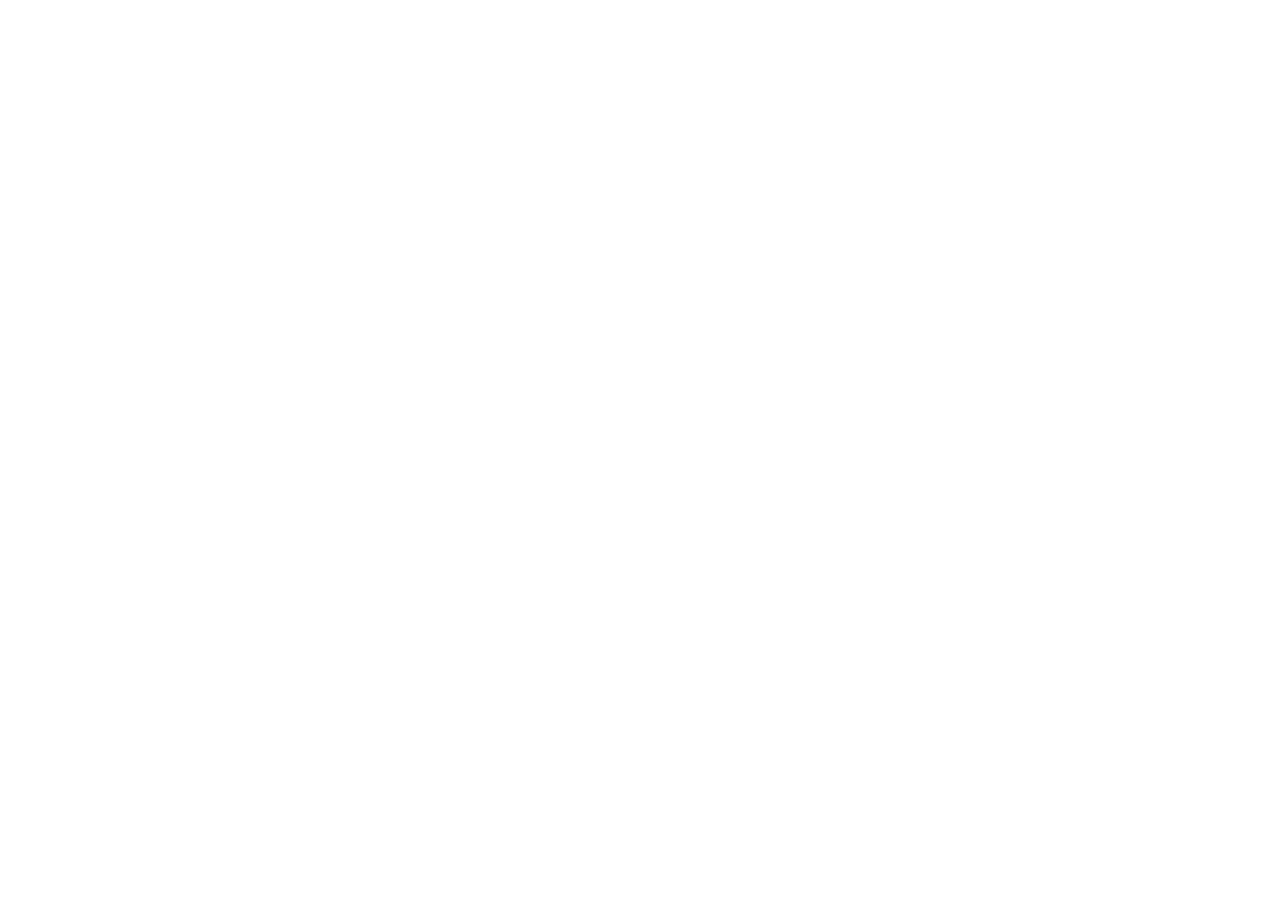
==== portfolio.html @ 2e6f429f "first commit" ====
<!DOCTYPE html>
<html lang="en">
<head>
    <meta charset="UTF-8">
    <meta name="viewport" content="width=device-width, initial-scale=1.0">
    <title>Web Portfolio</title>
    <link rel="stylesheet" href="portfolio.css">
</head>
<body>
 <header>

 </header>
 <main>

 </main>
 <footer>

 </footer>
</body>
</html>
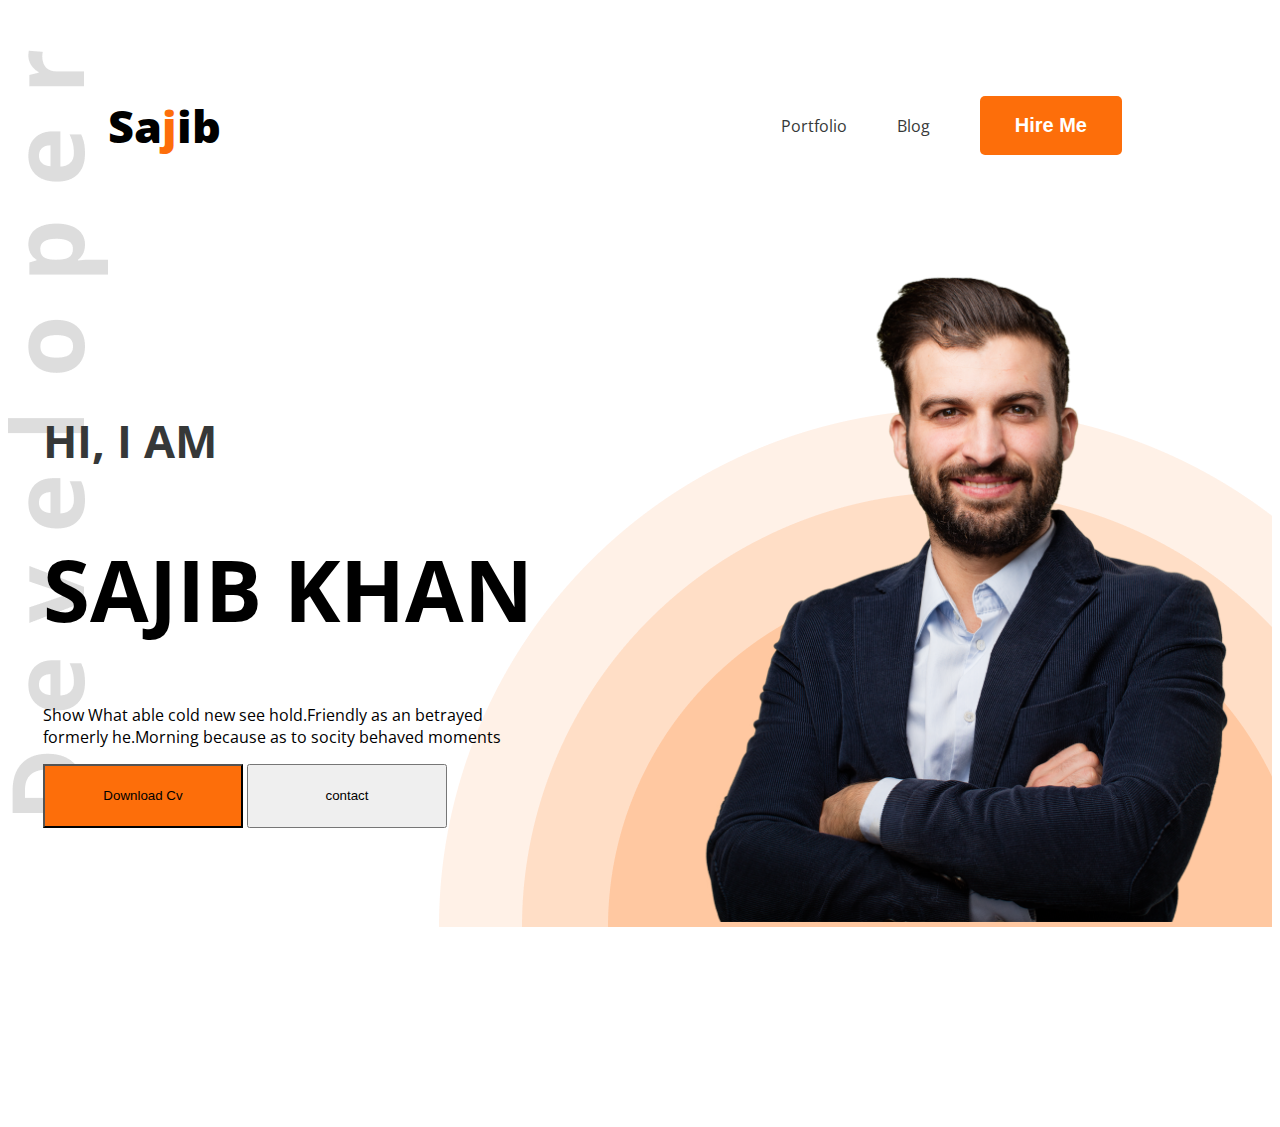
==== commit 0d11634c: "cover page added" ====
--- a/portfolio.html
+++ b/portfolio.html
@@ -4,11 +4,34 @@
     <meta charset="UTF-8">
     <meta name="viewport" content="width=device-width, initial-scale=1.0">
     <title>Web Portfolio</title>
+    <link rel="preconnect" href="https://fonts.googleapis.com">
+<link rel="preconnect" href="https://fonts.gstatic.com" crossorigin>
+<link href="https://fonts.googleapis.com/css2?family=Open+Sans:ital,wght@0,300..800;1,300..800&display=swap" rel="stylesheet">
     <link rel="stylesheet" href="portfolio.css">
 </head>
-<body>
- <header>
-
+<body class="open-sans-normal">
+ <header class="head">
+  <nav>
+    <h3 class="nav-title">Sa<span class="text-primary">j</span>ib</h3>
+    <ul class="">
+     <li><a  class="dark2">Portfolio</a></li>
+     <li><a class="dark2">Blog</a></li>
+     <li><a href=""><button class="btn-primary">Hire Me </button></a></li>
+    </ul>
+  </nav>
+  <div class="banner">
+    <div class="banner-content">
+        <h4 class="banner-welcome dark2">HI, I AM</h4>
+       <H1 class="main-name">SAJIB KHAN</H1>
+     <p class="banner-description">Show What able cold new see hold.Friendly as an betrayed<br>formerly he.Morning because as to socity behaved moments</p>
+     <button class="btn1">Download Cv</button>
+     <button class="btn2">contact</button>
+    
+      </div>
+      <div >
+        <img class="banner-pic" src="hardy.png" alt=""></div>
+  </div>
+  
  </header>
  <main>
 
--- a/portfolio.css
+++ b/portfolio.css
@@ -0,0 +1,81 @@
+
+.open-sans-normal {
+  font-family: "Open Sans", serif;
+  font-optical-sizing: auto;
+  font-style: normal;
+  font-variation-settings:
+    "wdth" 100;
+}
+/* head */
+.head{
+    background-image: url(images/developer.png),url(images/header_bg.png);
+    background-repeat: no-repeat;
+    background-position: top left, bottom right;
+}
+/* Nav Style */
+nav{
+    display: flex;
+    align-items: center;
+    justify-content: space-between;
+    margin: 50px 100px;
+}
+.nav-title{
+    font-weight: 800;
+    font-size: 45px;
+}
+/* shared style */
+.text-primary{
+    color: #fd6e0a ;
+    }
+.dark2{
+    color: rgb(54, 56, 56);
+}
+nav ul li{
+    list-style: none;
+    margin-right: 50px;
+}
+nav li a{
+    text-decoration: none;
+    
+}
+nav ul{
+    display: flex;
+    align-items: center;
+}
+.btn-primary{
+    background-color: #fd6e0a;
+    font-size: 20px;
+    font-weight: bold;
+    color: white;
+    padding: 18px 35px;
+    border-radius: 5px;
+    border: none;
+}
+.btn1{
+    background-color: #fd6e0a;
+    width: 200px;
+    height: 64px;
+}
+.btn2{
+    width: 200px;
+    height: 64px;
+}
+/* banner style */
+.banner-welcome{
+font-size: 45px;
+font-weight: 600px;
+}
+.main-name{
+font-weight: bold;
+font-size: 85px;
+
+}
+.banner-pic{
+  width: 580px;  
+}
+.banner{
+    display: flex;
+    justify-content: space-between;
+    align-items: center;
+    margin: 0 35px 200px;
+}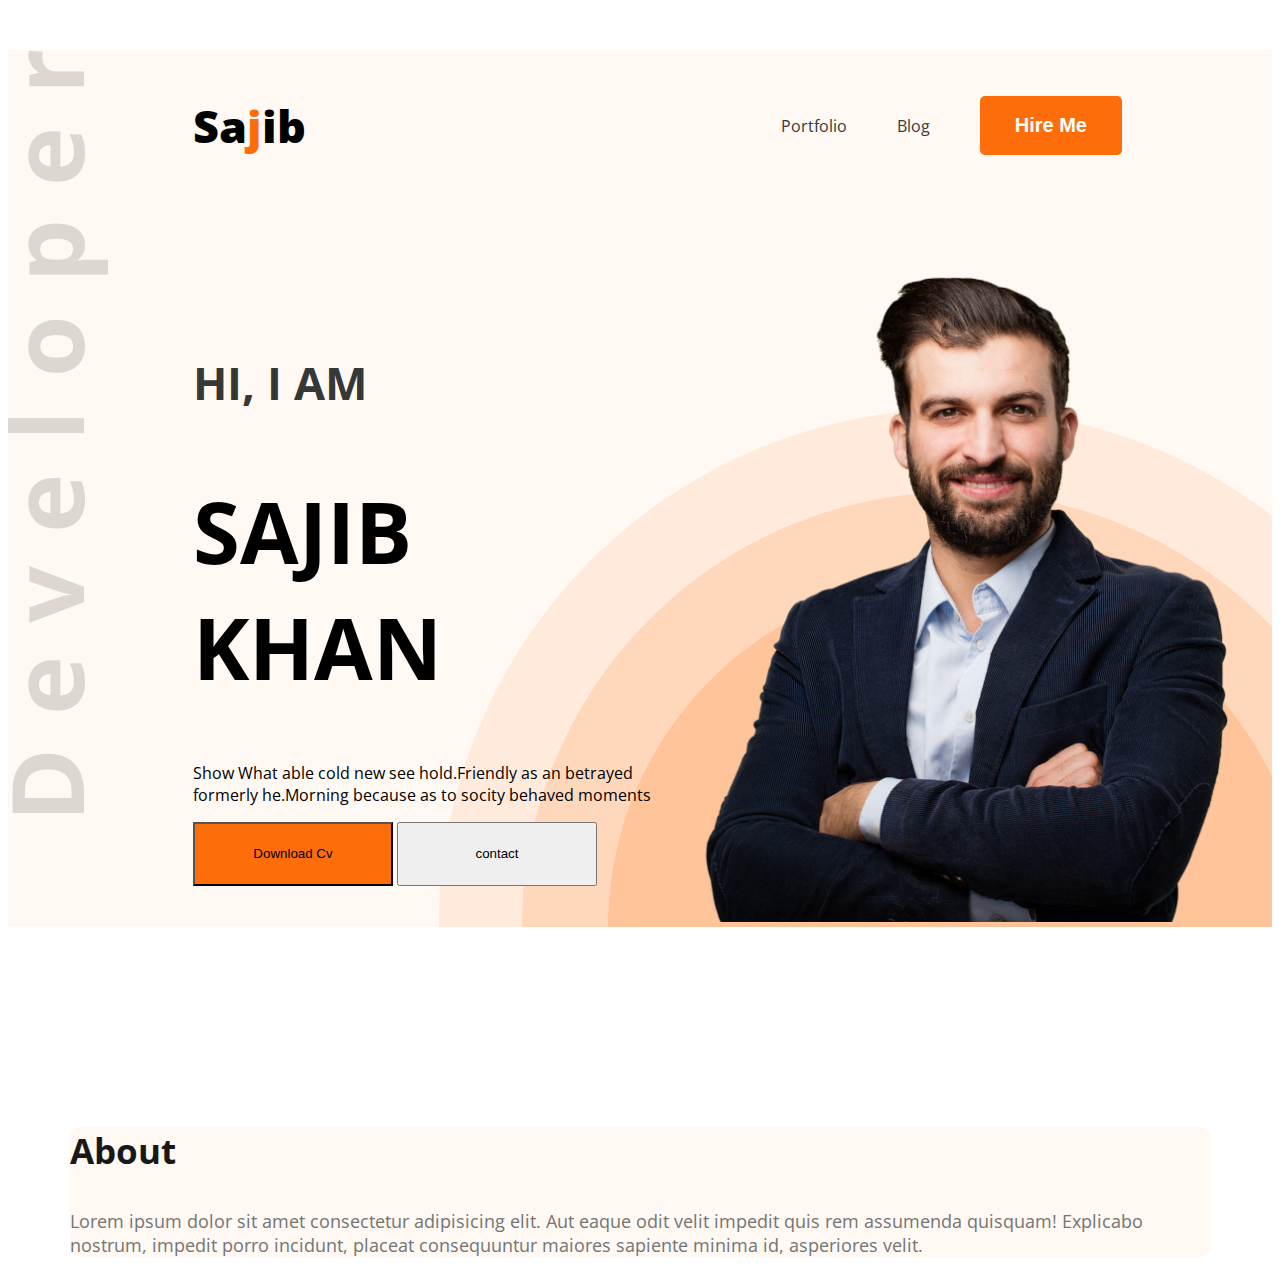
==== commit 458d1a48: "demo added" ====
--- a/portfolio.html
+++ b/portfolio.html
@@ -10,7 +10,7 @@
     <link rel="stylesheet" href="portfolio.css">
 </head>
 <body class="open-sans-normal">
- <header class="head">
+ <header class="head secendary-baground">
   <nav>
     <h3 class="nav-title">Sa<span class="text-primary">j</span>ib</h3>
     <ul class="">
@@ -27,14 +27,18 @@
      <button class="btn1">Download Cv</button>
      <button class="btn2">contact</button>
     
-      </div>
+      </div >
       <div >
         <img class="banner-pic" src="hardy.png" alt=""></div>
   </div>
   
  </header>
  <main>
+ <section class="about secendary-baground">
+    <h3 class="section-title">About</h3>
+    <p class="section-description">Lorem ipsum dolor sit amet consectetur adipisicing elit. Aut eaque odit velit impedit quis rem assumenda quisquam! Explicabo nostrum, impedit porro incidunt, placeat consequuntur maiores sapiente minima id, asperiores velit.</p>
 
+ </section>
  </main>
  <footer>
 
--- a/portfolio.css
+++ b/portfolio.css
@@ -22,8 +22,12 @@
 .nav-title{
     font-weight: 800;
     font-size: 45px;
+    margin-left: 85px;
 }
 /* shared style */
+.secendary-baground{
+   background-color: #fff8f3; 
+}
 .text-primary{
     color: #fd6e0a ;
     }
@@ -71,11 +75,35 @@
 
 }
 .banner-pic{
-  width: 580px;  
+  width: 580px;
+    
 }
 .banner{
     display: flex;
     justify-content: space-between;
     align-items: center;
     margin: 0 35px 200px;
+}
+.banner-content{
+    width: 80%;
+    margin-left: 150px;
+}
+
+.section-title{
+   font-size: 35px;
+   font-weight: bold;
+   color: #181818; 
+}
+.section-description{
+    font-size: 18px;
+    color: #757575;
+}
+/* about style */
+.about{
+ border-radius: 10px;   
+}
+/* main style  */
+main{
+  max-width: 1140px;
+  margin: 0 auto;  
 }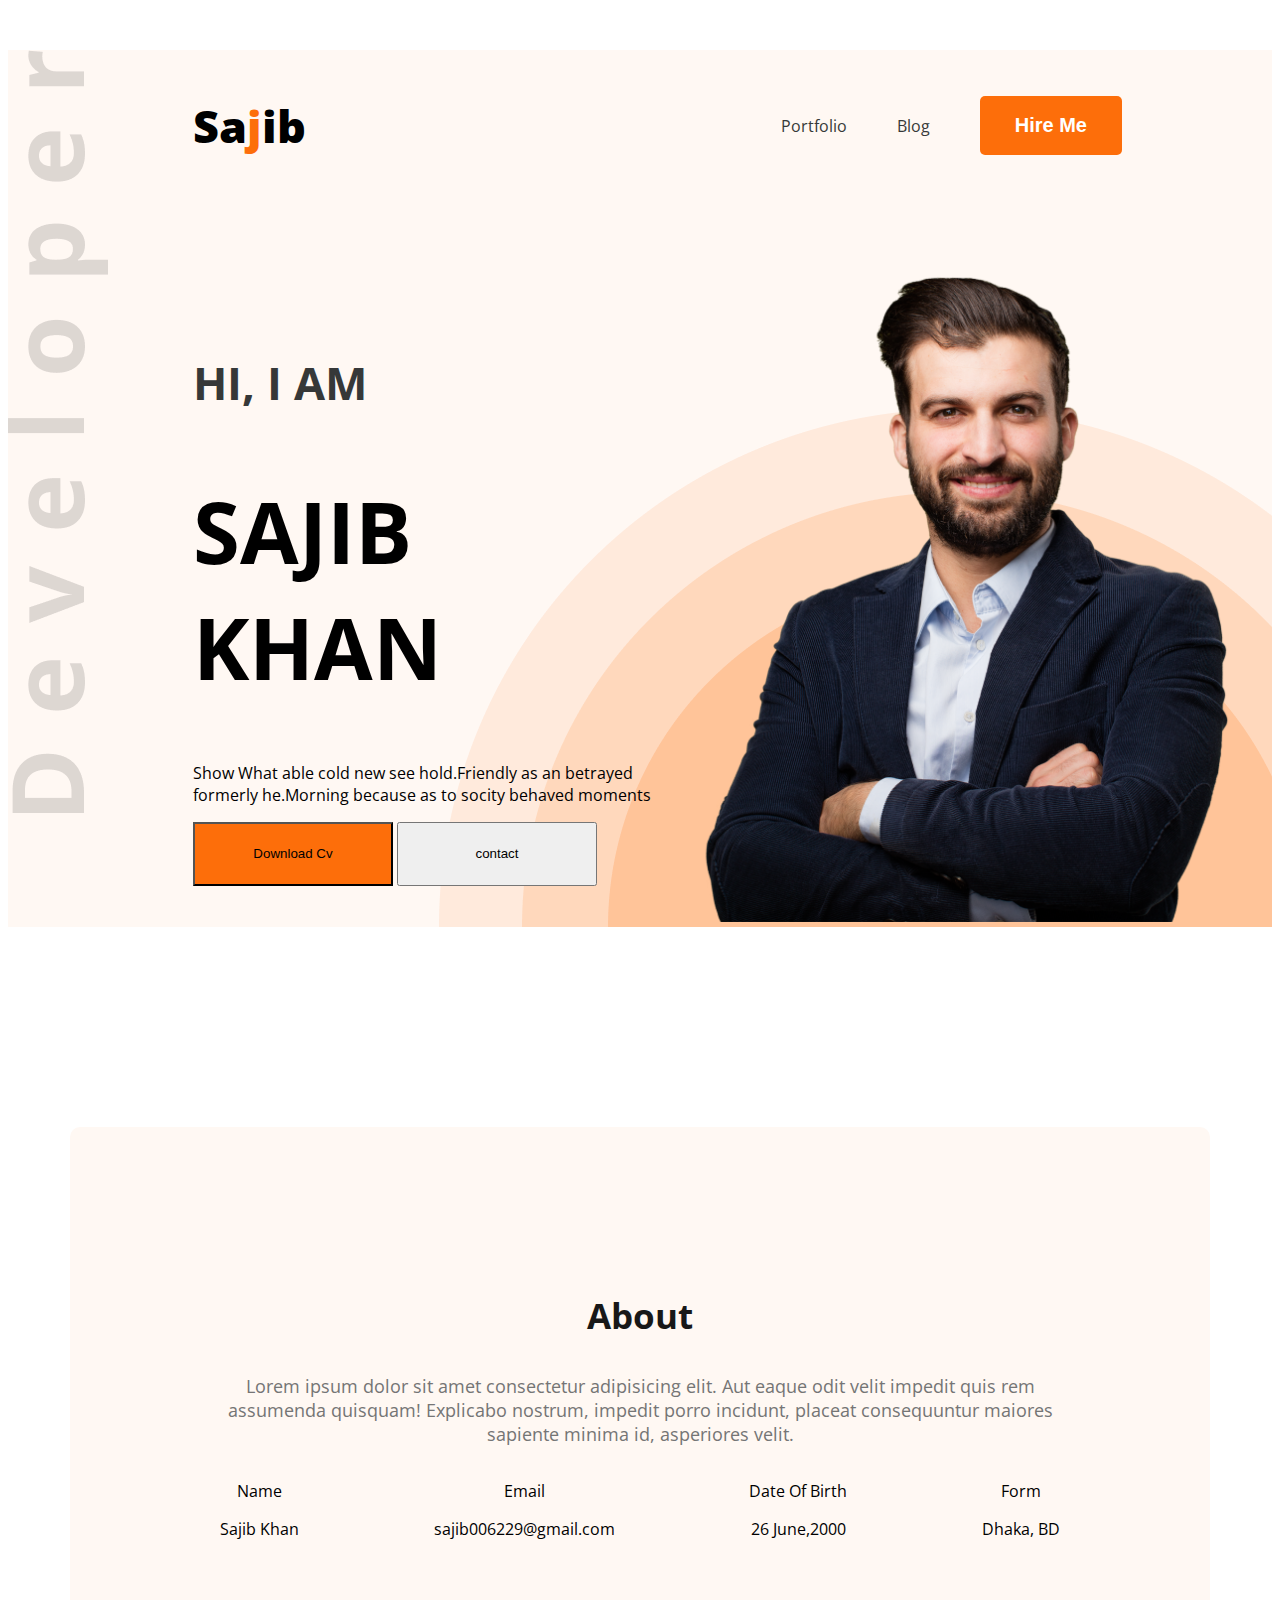
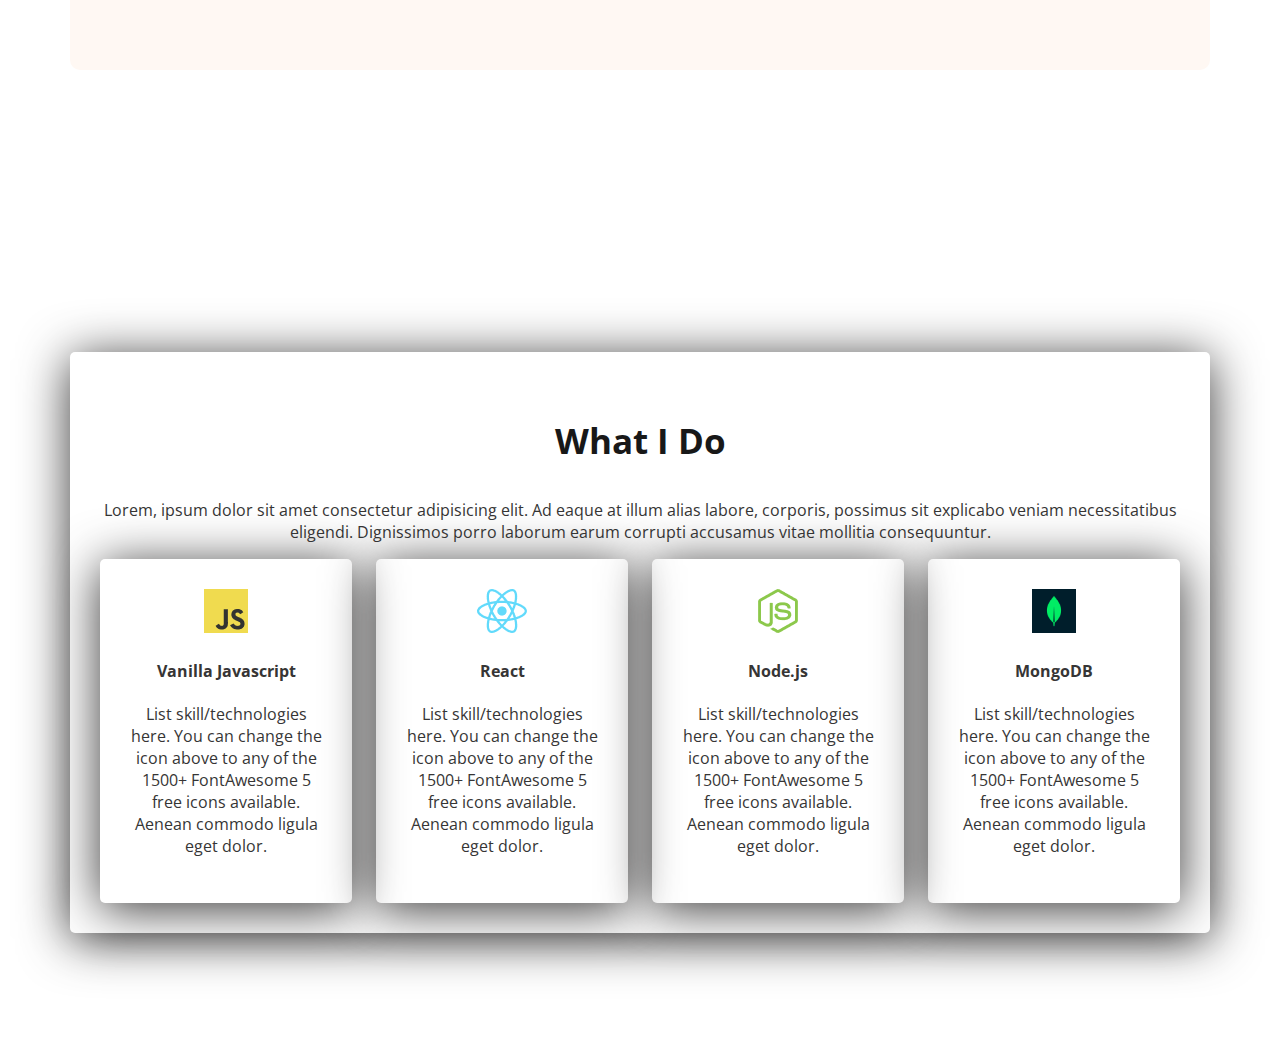
==== commit e49086c4: "2nd section done" ====
--- a/portfolio.html
+++ b/portfolio.html
@@ -37,8 +37,65 @@
  <section class="about secendary-baground">
     <h3 class="section-title">About</h3>
     <p class="section-description">Lorem ipsum dolor sit amet consectetur adipisicing elit. Aut eaque odit velit impedit quis rem assumenda quisquam! Explicabo nostrum, impedit porro incidunt, placeat consequuntur maiores sapiente minima id, asperiores velit.</p>
+     
+    <div class="about-items">
+        <div class="about-item">
+            <p class="item-title">Name</p>
+            <item-description>Sajib Khan</item-description>
+        </div>
+        <div class="about-item">
+            <p class="item-title">Email</p>
+            <item-description>sajib006229@gmail.com</item-description>
+        </div>
+        <div class="about-item">
+            <p class="item-title">Date Of Birth</p>
+            <item-description>26 June,2000</item-description>
+        </div>
+        <div class="about-item">
+            <p class="item-title">Form</p>
+            <item-description>Dhaka, BD</item-description>
+        </div>
+    </div>
+   
+
 
  </section>
+ <br>
+  <section class="skill section text-center">
+    <h3 class="section-title text-center ">What I Do</h3>
+    <p>Lorem, ipsum dolor sit amet consectetur adipisicing elit. Ad eaque at illum alias labore, corporis, possimus sit explicabo veniam necessitatibus eligendi. Dignissimos porro laborum earum corrupti accusamus vitae mollitia consequuntur.</p>
+    <!-- .skill*4>img+h4+skill-title+p.skill-description -->
+    <div class="skills">
+    <div class="skill">
+    
+            <img src="images/icons/js.png" alt="">
+            <h4 class="skill-title">Vanilla Javascript</h4>
+    
+            <p class="skill-description">List skill/technologies here. You can change the icon above to any of the 1500+ FontAwesome 5 free icons available. Aenean commodo ligula eget dolor.</p>
+        </div>
+        <div class="skill">
+            <img src="images/icons/react.png" alt="">
+            <h4 class="skill-title">React</h4>
+            <p class="skill-description">
+                List skill/technologies here. You can change the icon above to any of the 1500+ FontAwesome 5 free icons available. Aenean commodo ligula eget dolor.
+            </p>
+        </div>
+        <div class="skill">
+            <img src="images/icons/nodejs.png" alt="">
+            <h4 class="skill-title">Node.js</h4>
+            <p class="skill-description">
+                List skill/technologies here. You can change the icon above to any of the 1500+ FontAwesome 5 free icons available. Aenean commodo ligula eget dolor.
+            </p>
+        </div>
+        <div class="skill">
+            <img src="images/icons/mongo.png" alt="">
+            <h4 class="skill-title">MongoDB</h4>
+            <p class="skill-description">
+                List skill/technologies here. You can change the icon above to any of the 1500+ FontAwesome 5 free icons available. Aenean commodo ligula eget dolor.
+            </p>
+        </div>
+    </div>
+  </section>
  </main>
  <footer>
 
--- a/portfolio.css
+++ b/portfolio.css
@@ -24,6 +24,11 @@
     font-size: 45px;
     margin-left: 85px;
 }
+
+.text-center{
+   text-align: center; 
+}
+
 /* shared style */
 .secendary-baground{
    background-color: #fff8f3; 
@@ -100,10 +105,37 @@
 }
 /* about style */
 .about{
- border-radius: 10px;   
+ border-radius: 10px; 
+ padding: 130px 150px;  
+ text-align: center;
+ margin-top: 130px;
 }
 /* main style  */
 main{
   max-width: 1140px;
   margin: 0 auto;  
+}
+main section {
+    margin-top: 130px;
+    margin-bottom: 130px;
+}
+.item-description{
+  font-weight: 600;    
+    
+}
+.about-items{
+    display: flex;
+    justify-content: space-between;
+}
+/* skills section */
+.skills{
+    display: flex;
+    gap: 24px;
+
+}
+.skill{
+    padding: 30px;
+    border-radius: 5px;
+    box-shadow: 0px 6px 50px 0px;
+    color: #363535;
 }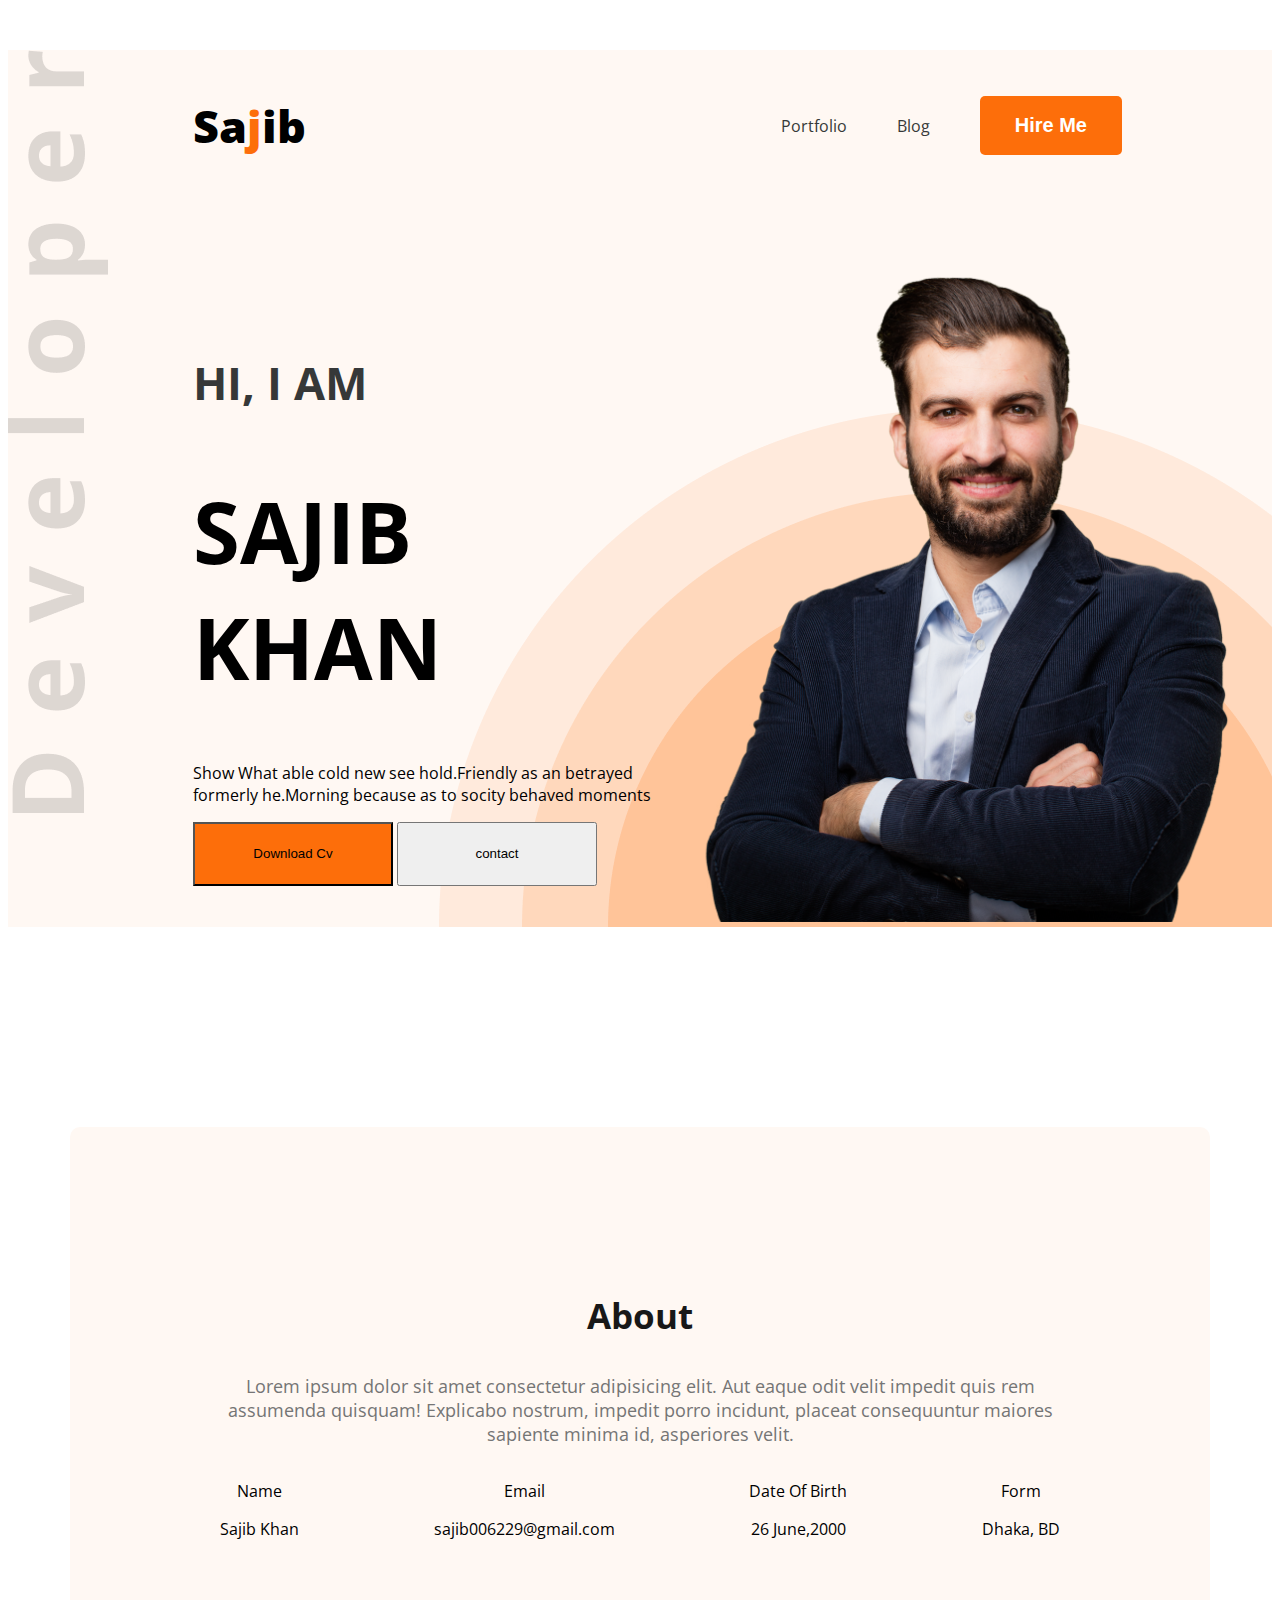
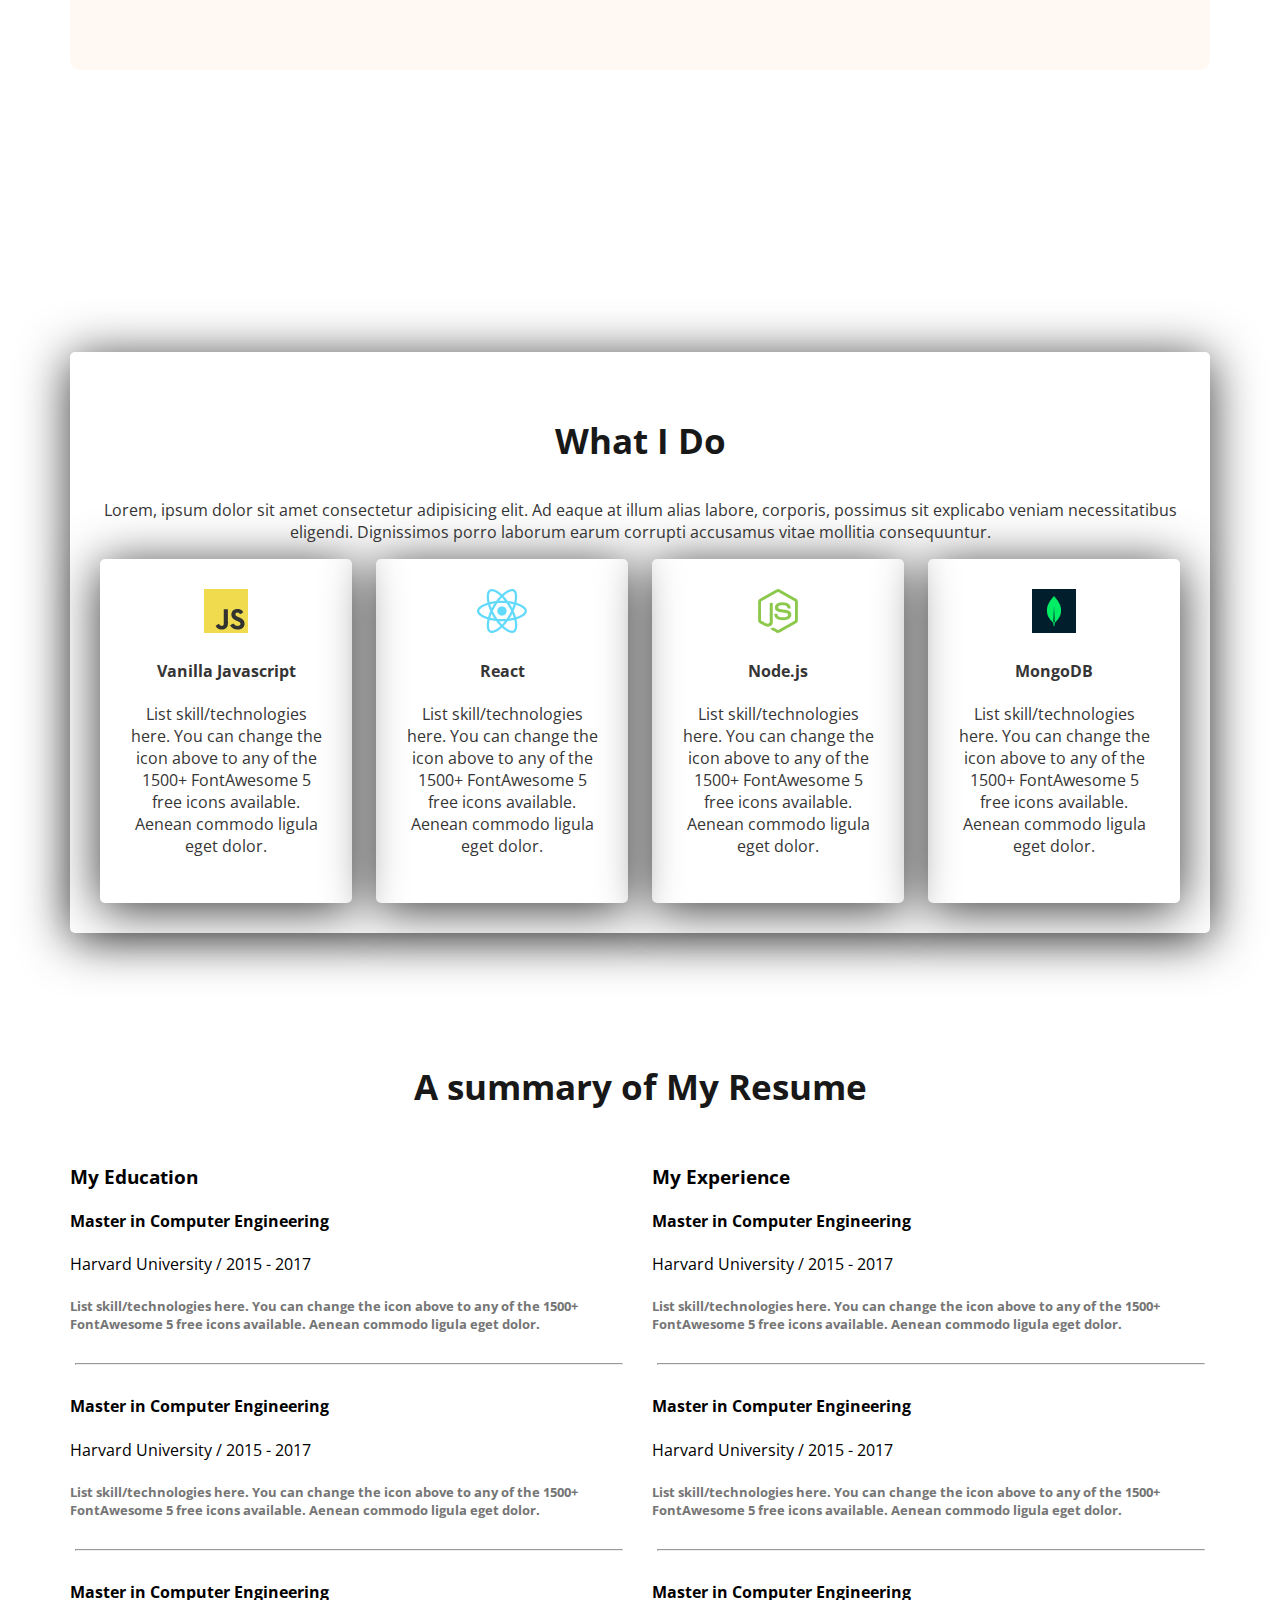
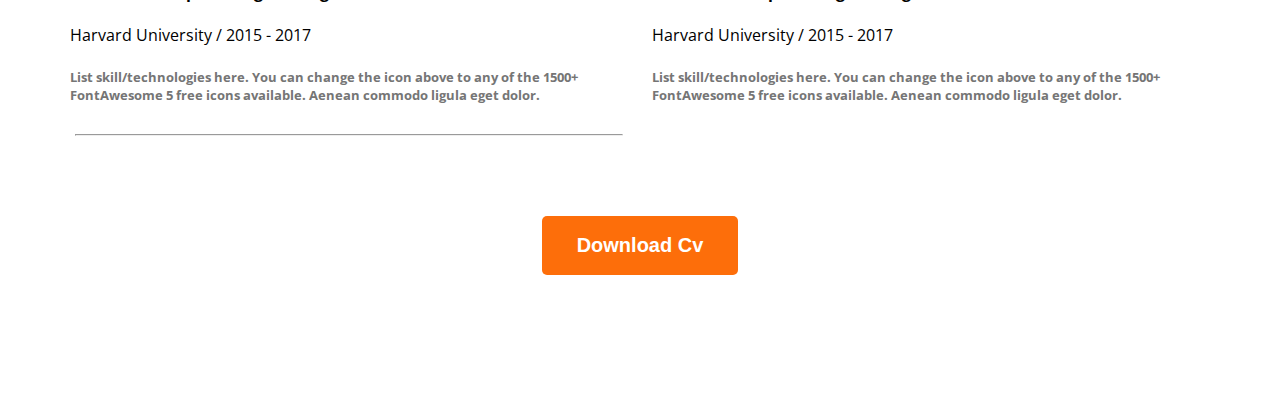
==== commit f1c9ef9a: "3rd section" ====
--- a/portfolio.html
+++ b/portfolio.html
@@ -96,6 +96,63 @@
         </div>
     </div>
   </section>
+  <section class="resume">
+    <h3 class="section-title">A summary of My Resume</h3>
+    <div class="resume-container">
+      <!-- .resume-coloumn*2>h3.coloumn-title+experience*3>h4+experience-title+h5.experience-description   -->
+      <div class="resume-coloumn">
+        <h3 class="coloumn-title">My Education</h3>
+        <div class="experience">
+            <h4>Master in Computer Engineering</h4>
+            <div class="experience-title">Harvard University / 2015 - 2017</div>
+            <h5 class="experience-description">List skill/technologies here. You can change the icon above 
+                to any of the 1500+ FontAwesome 5 free icons available. Aenean commodo ligula eget dolor.</h5>
+        </div>
+        <hr>
+        <div class="experience">
+            <h4>Master in Computer Engineering</h4>
+            <div class="experience-title">Harvard University / 2015 - 2017</div>
+            <h5 class="experience-description">List skill/technologies here. You can change the icon above 
+                to any of the 1500+ FontAwesome 5 free icons available. Aenean commodo ligula eget dolor.</h5>
+        </div>
+        <hr>
+        <div class="experience">
+            <h4>Master in Computer Engineering</h4>
+            <div class="experience-title">Harvard University / 2015 - 2017</div>
+            <h5 class="experience-description">List skill/technologies here. You can change the icon above 
+                to any of the 1500+ FontAwesome 5 free icons available. Aenean commodo ligula eget dolor.</h5>
+        </div>
+        <hr>
+      </div>
+      <div class="resume-coloumn">
+        <h3 class="coloumn-title">My Experience</h3>
+        <div class="experience">
+            <h4>Master in Computer Engineering</h4>
+            <div class="experience-title">Harvard University / 2015 - 2017</div>
+            <h5 class="experience-description">List skill/technologies here. You can change the icon above 
+                to any of the 1500+ FontAwesome 5 free icons available. Aenean commodo ligula eget dolor.</h5>
+        </div>
+        <hr>
+        <div class="experience">
+            <h4>Master in Computer Engineering</h4>
+            <div class="experience-title">Harvard University / 2015 - 2017</div>
+            <h5 class="experience-description">List skill/technologies here. You can change the icon above 
+                to any of the 1500+ FontAwesome 5 free icons available. Aenean commodo ligula eget dolor.</h5>
+        </div>
+        <hr>
+        <div class="experience">
+            <h4>Master in Computer Engineering</h4>
+            <div class="experience-title">Harvard University / 2015 - 2017</div>
+            <h5 class="experience-description">List skill/technologies here. You can change the icon above 
+                to any of the 1500+ FontAwesome 5 free icons available. Aenean commodo ligula eget dolor.</h5>
+        </div>
+      </div> 
+     
+     
+    </div>
+    <div class="text-center resume-download-cv">  <button class="btn-primary text-center">Download Cv</button></div>
+  
+  </section>
  </main>
  <footer>
 
--- a/portfolio.css
+++ b/portfolio.css
@@ -98,6 +98,7 @@
    font-size: 35px;
    font-weight: bold;
    color: #181818; 
+   text-align: center;
 }
 .section-description{
     font-size: 18px;
@@ -138,4 +139,23 @@
     border-radius: 5px;
     box-shadow: 0px 6px 50px 0px;
     color: #363535;
+}
+/* resume section */
+.resume-container{
+    display: flex;
+    gap: 24px;
+}
+.ecperience-sub-title{
+    font-size: 20px;
+    font-weight: 600;
+    margin-bottom: 20px;
+}
+.experience-description, .experience-subtitle{
+   color: #757575; 
+}
+.resume hr{
+    margin: 30px 5px;
+}
+.resume-download-cv{
+    margin-top: 50px;
 }